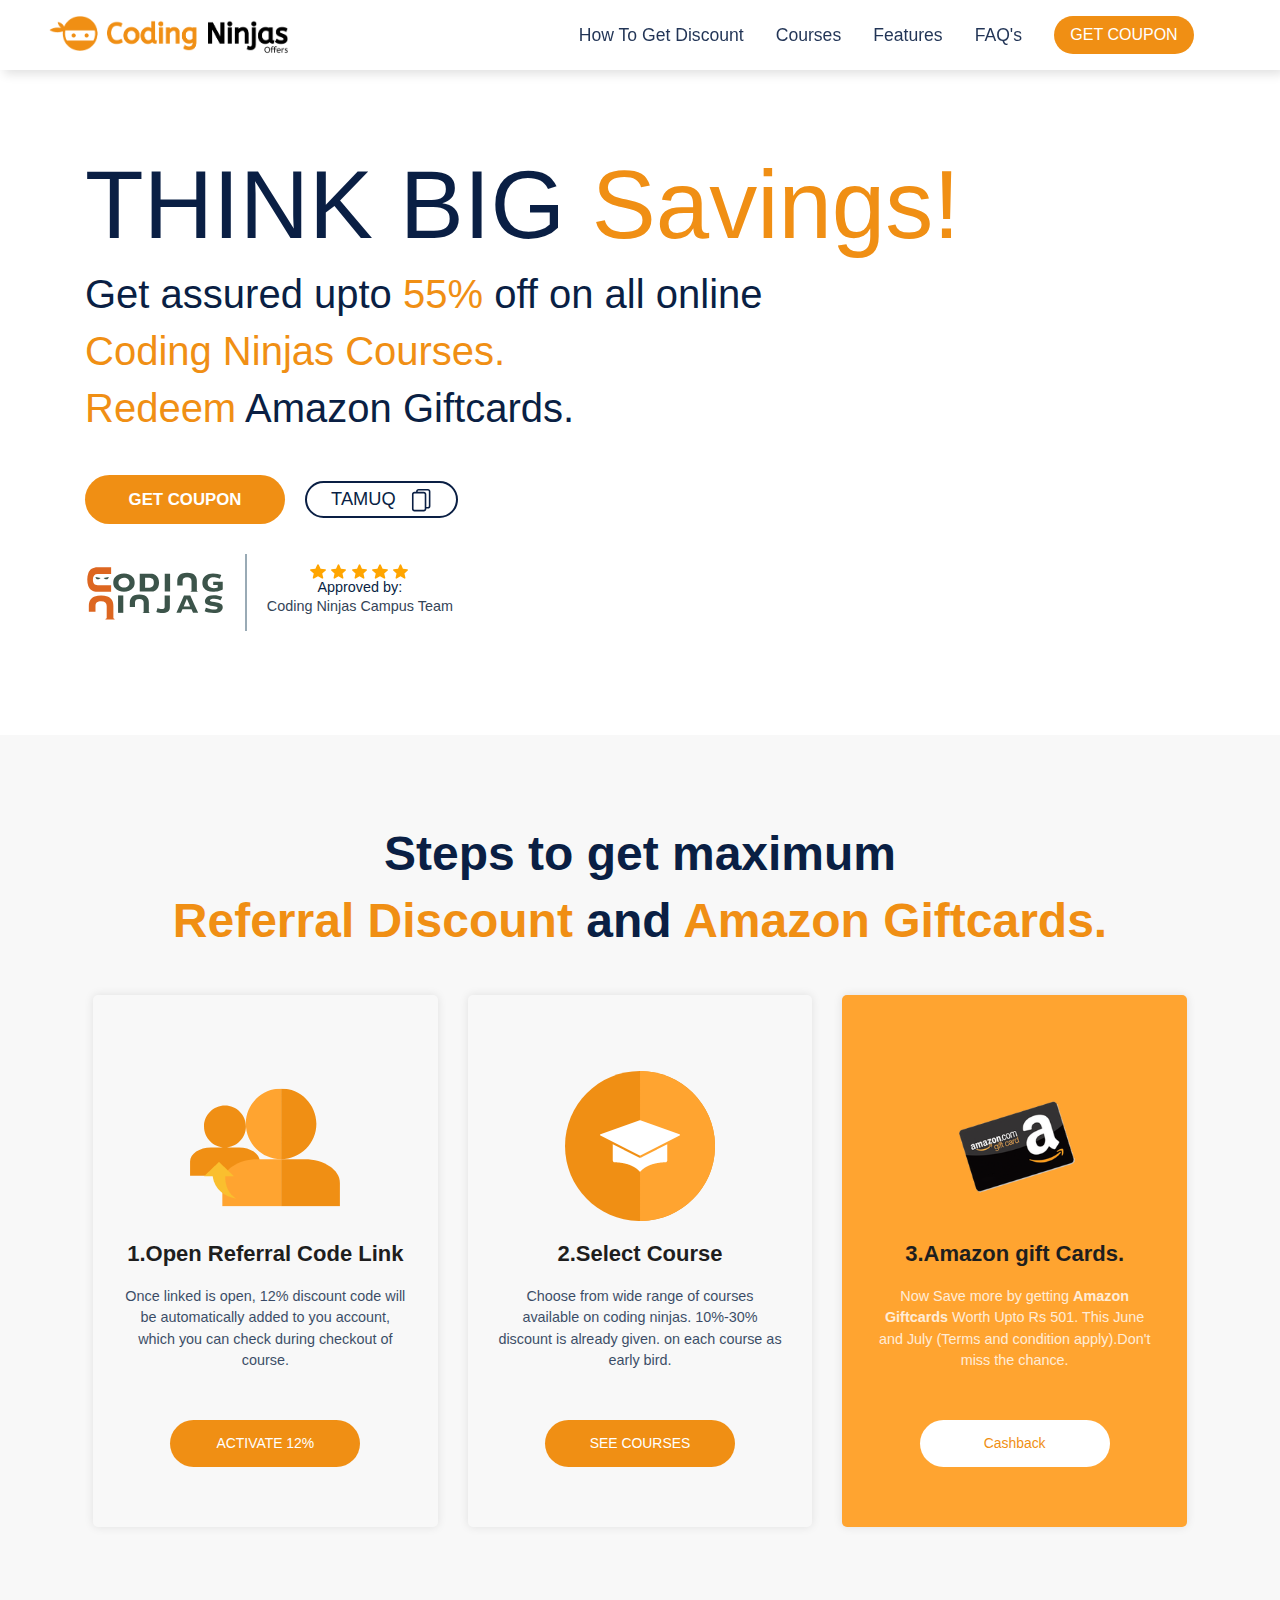
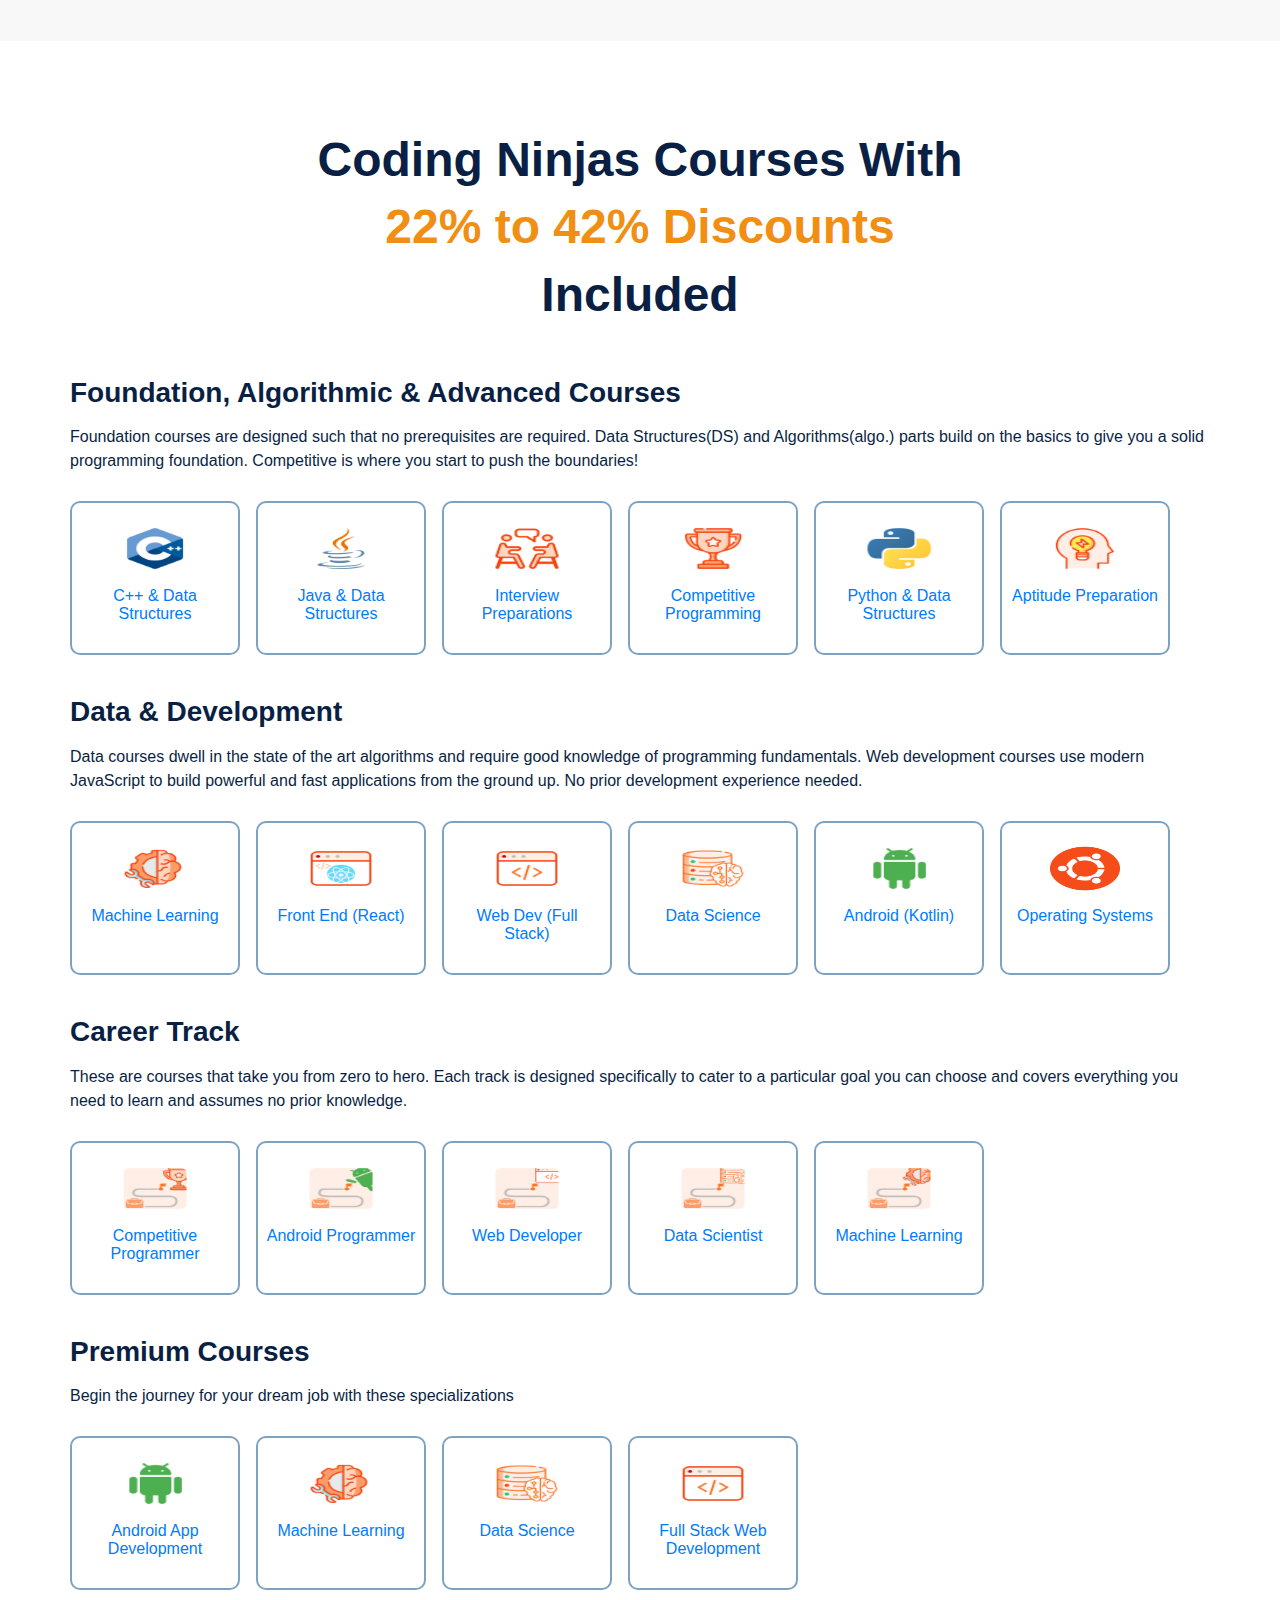
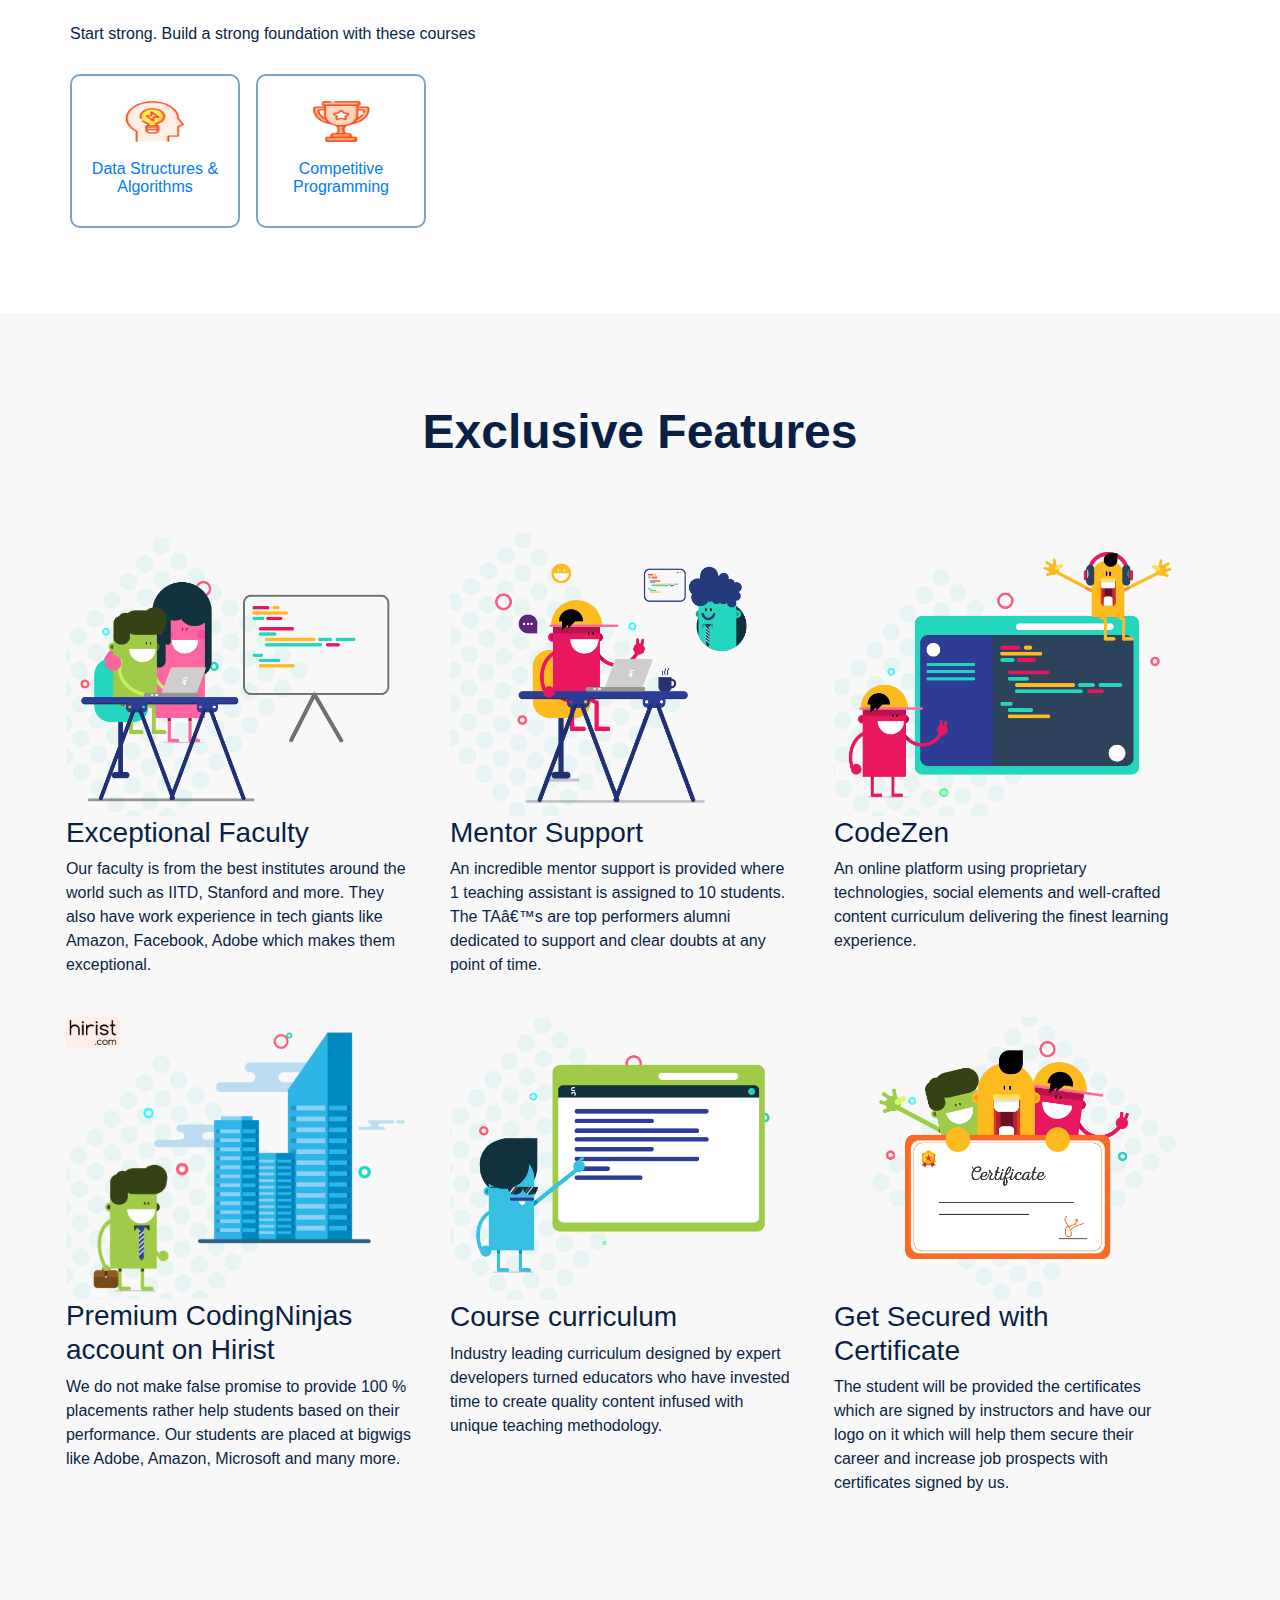
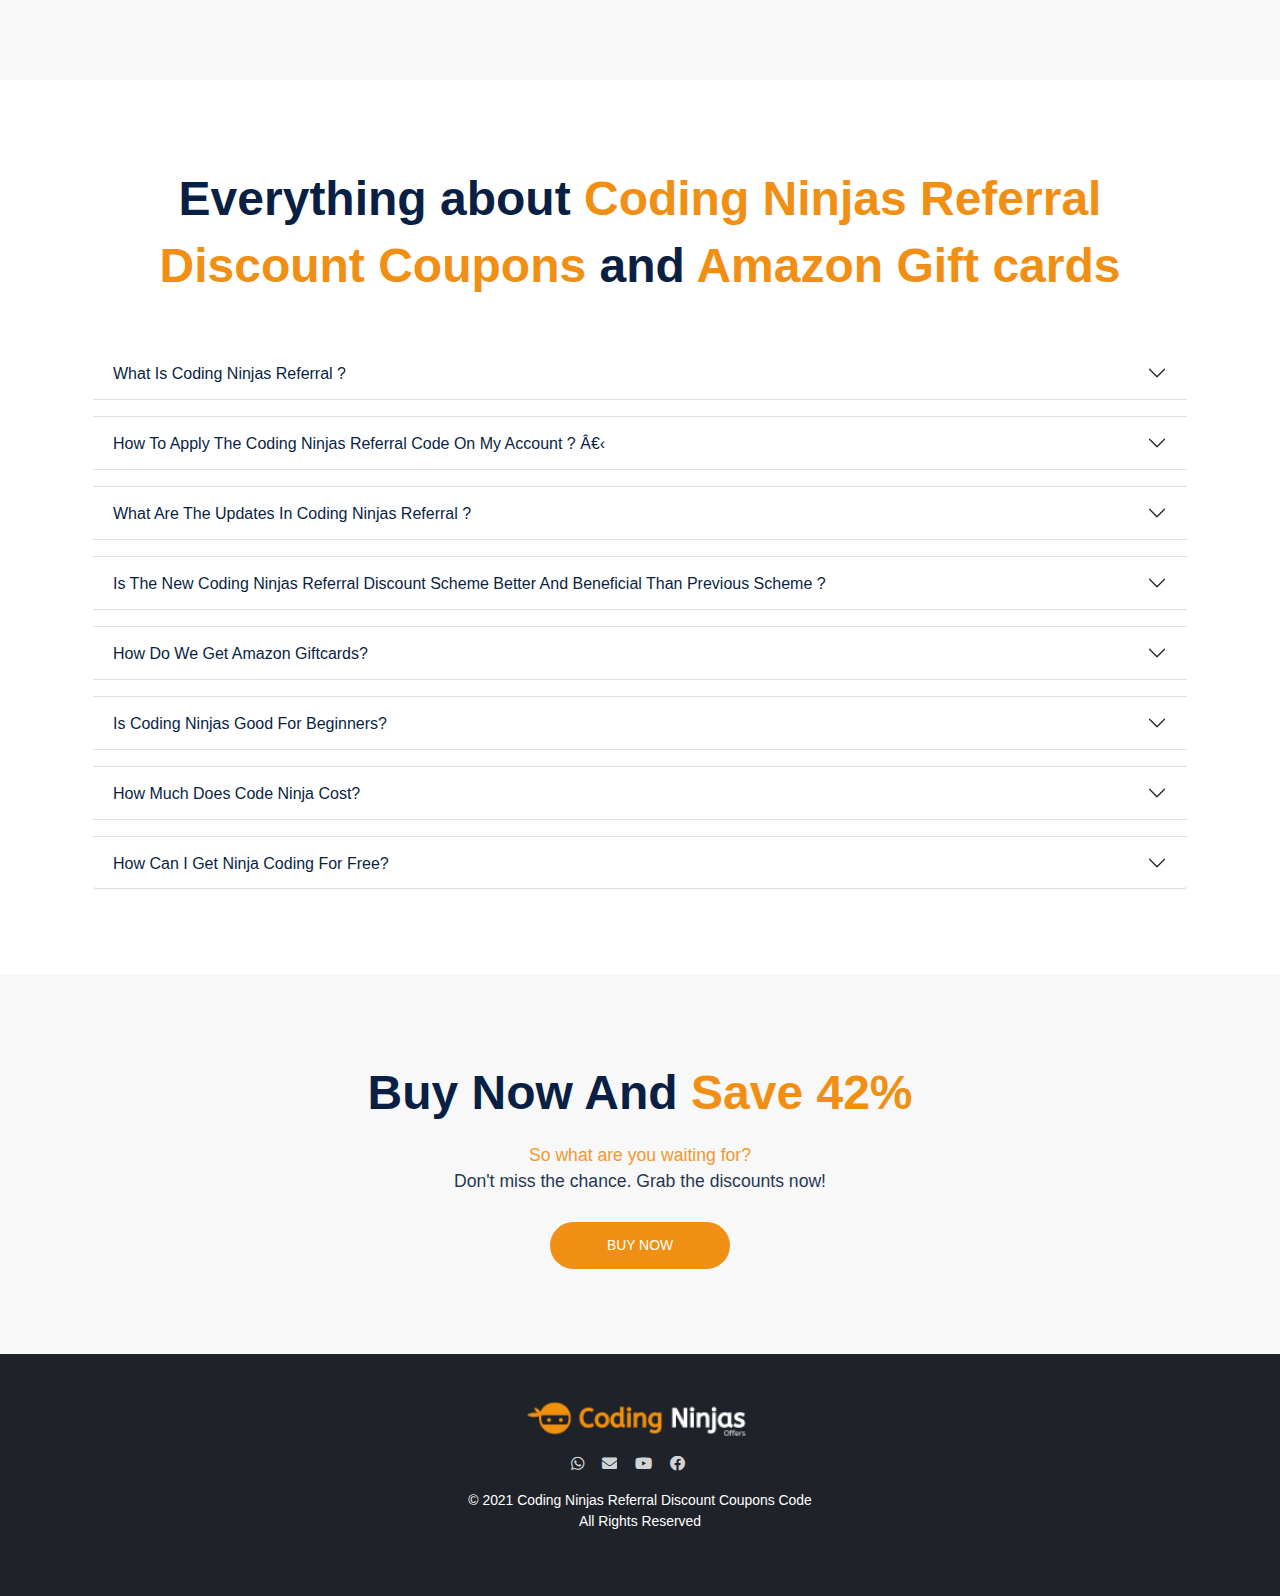
==== index.html @ 7512c3b0 "Update index.html" ====
<!DOCTYPE html>
<html lang="en">

<head>
  <meta name="google-site-verification" content="fY3kW2HyEpXi0kNXX2R43YS1RKs7VyToB55kYOK5ih0" />
   <meta charset="iso-8859-1">
  <meta name="viewport" content="width=device-width, initial-scale=1, shrink-to-fit=no">
  
  <!-- SEO -->
  <title> Coding Ninjas Coupon "TAMUQ" Amazon voucher Upto Rs 501</title>
  <!-- GUARANTEED Rs 1200 Coding Ninjas Referral Discount -->
  <!-- Free Guaranteed Rs 1200 discount coupon for coding ninjas -->
  <meta name="description" content="Use TAMUQ Coding Ninjas Coupon  get 50% instant Discount plus AMAZON GIFTCARDS worth upto Rs 501/- SAVE MAXIMUM Possible Referral Discount.">

  <meta name="keywords" content="coding ninjas,cn offers, referal,coding ninja,ninja coder,ninja promo code,ninja coupon code,coupon code ninja,codingninjaoffers,amazon, amazon voucher, giftcards, referal ">
  <meta property="og:locale" content="en_US">
  <meta property="og:type" content="website">
  <meta property="og:title" content="Amazon GiftCrads using Coding Ninjas Referral Discount worth upto Rs 501/-">
  <meta property="og:description" content="Enjoy by taking 55% discount And earn amazon giftcards on Coding Ninjas Courses using Coding Ninjas Referral Discount Coupons Code.">
  <meta property="og:url" content="https://codingninjasoffer.me/">
  <meta property="og:site_name" content="Coding Ninjas Offers">
  <meta property="og:image" content="https://codingninjasoffer.me/images/Cn.png"/>
  

<!-- Global site tag (gtag.js) - Google Analytics -->
<script async src="https://www.googletagmanager.com/gtag/js?id=UA-202081792-1"></script>
<script>
  window.dataLayer = window.dataLayer || [];
  function gtag(){dataLayer.push(arguments);}
  gtag('js', new Date());

  gtag('config', 'UA-202081792-1');
</script>

      <link rel="shortcut icon" href="favicons/favicon-favicon.ico" type="image/x-icon">
       <link rel="icon" type="image/svg+xml" href=" favicons/favicon-favicon.ico">
       <link rel="alternate icon" href=" favicons/favicon-favicon.ico">
       <link rel="icon" type="image/png" sizes="16x16" href=" favicons/favicon-favicon-16x16.png">
       <link rel="icon" type="image/png" sizes="32x32" href=" favicons/favicon-favicon-32x32.png">
       <link rel="apple-touch-icon" sizes="180x180" href=" favicons/favicon-apple-touch-icon.png">
       
  
 <!-- JSON-LD markup generated by Google Structured Data Markup Helper. -->
<script type="application/ld+json">
{
  "@context" : "http://schema.org",
  "@type" : "LocalBusiness",
  "name" : "codingninjaoffer",
  "image" : "https://codingninjasoffer.me/images/Cn.png",
  "telephone" : "+91 6386626566",
  "email" : "codingninjas12321@gmail.com",
  "address" : {
    "@type" : "PostalAddress",
    "streetAddress" : "Online website",
    "addressLocality" : "jhansi",
    "addressRegion" : "India",
    "addressCountry" : "India",
    "postalCode" : "284001"
  },
  "openingHoursSpecification" : {
    "@type" : "OpeningHoursSpecification",
    "dayOfWeek" : {
      "@type" : "DayOfWeek",
      "name" : "7"
    },
    "opens" : "Please insert valid ISO 8601 date/time here. Examples: 2015-07-27 or 2015-07-27T15:30"
  },
  "url" : "https://codingninjasoffer.me/",
  "aggregateRating" : {
    "@type" : "AggregateRating",
    "ratingValue" : "4.8",
    "bestRating" : "5.0",
    "worstRating" : "4.5",
    "ratingCount" : "5"
  },
  "review" : {
    "@type" : "Review",
    "author" : {
      "@type" : "Person",
      "name" : "Admin"
    },
    "datePublished" : "2021-12-07",
    "reviewRating" : {
      "@type" : "Rating",
      "ratingValue" : "5",
      "bestRating" : "5",
      "worstRating" : "4.8"
    },
    "reviewBody" : "codingninjasoffer.me"
  }
}
</script>

  <link rel="dns-prefetch" href="//www.googletagmanager.com">
  <link rel="dns-prefetch" href="//fonts.googleapis.com">
   <link rel="alternate" type="application/rss+xml" title="Coding Ninjas Offers &raquo; Feed" href="https://ninjacoupon.herokuapp.com">
  <link rel="alternate" type="application/rss+xml" title="Coding Ninjas Offers &raquo; Comments Feed" href="https://ninjacoupon.herokuapp.com">
  <link rel="shortlink" href="https://ninjacoupon.herokuapp.com">
   <link rel="stylesheet" href="css/bootstrap.min.css">
  <link href="css/assets-app.css" rel="stylesheet">
    <link href="css/assets-courses.css" rel="stylesheet">
    <script src="https://code.jquery.com/jquery-1.10.2.js"></script>
    <link rel="stylesheet" href="https://cdnjs.cloudflare.com/ajax/libs/font-awesome/5.13.0/css/all.min.css">
    <link rel="shortcut icon" type="image/png" href="/favicon.png"/>
  <meta name="generator" content="Site Kit by Google 1.16.0">
  
</head>

<body>
  <header class="hero container-fluid">
    <nav class="hero-nav container px-4 px-lg-0 mx-auto">
      <ul class="nav w-100 list-unstyled align-items-center p-0">
        <li class="hero-nav__item">
          <a href="#"><img class="hero-nav__logo" src="images/imgs-logo-small.png" alt="coding ninjas offers logo"></a>
        </li>
        <li id="hero-menu" class="flex-grow-1 hero__nav-list hero__nav-list--mobile-menu ft-menu">
          <ul class="hero__menu-content nav flex-column flex-lg-row ft-menu__slider animated list-unstyled p-2 p-lg-0">
            <li class="flex-grow-1 nav-menu-alignment">
              <ul class="nav nav--lg-side list-unstyled align-items-center p-0">
                <li class="hero-nav__item">
                  <a class="btn btn-primary" href="https://bit.ly/3wCRxa9" style="width: 140px;padding: 7px;font-size: 1rem;font-weight: 500;">
                   GET COUPON
                  </a>
                </li>
                <li class="hero-nav__item">
                  <a href="#faq" class="hero-nav__link">FAQ's</a> 
                </li>
                <li class="hero-nav__item">
                  <a href="#features" class="hero-nav__link">Features</a>
                </li>
                <li class="hero-nav__item">
                  <a href="#all-courses" class="hero-nav__link">Courses</a>
                </li>
          
                <li class="hero-nav__item">
                  <a href="#h2-get" class="hero-nav__link">How To Get Discount</a>
                </li>
              </ul>
            </li>
          </ul>
          <button aria-label="menu" onclick="document.querySelector('#hero-menu').classList.toggle('ft-menu--js-show')" class="ft-menu__close-btn animated">
            <svg class="bi bi-x" width="1em" height="1em" viewbox="0 0 16 16" fill="currentColor" xmlns="http://www.w3.org/2000/svg">
              <path fill-rule="evenodd" d="M11.854 4.146a.5.5 0 010 .708l-7 7a.5.5 0 01-.708-.708l7-7a.5.5 0 01.708 0z" clip-rule="evenodd"></path>
              <path fill-rule="evenodd" d="M4.146 4.146a.5.5 0 000 .708l7 7a.5.5 0 00.708-.708l-7-7a.5.5 0 00-.708 0z" clip-rule="evenodd"></path>
            </svg>
          </button>
        </li>
        <li class="d-lg-none flex-grow-1 d-flex flex-row-reverse hero-nav__item">
          <button aria-label="menu" onclick="document.querySelector('#hero-menu').classList.toggle('ft-menu--js-show')" class="text-center px-2">
            <i class="fas fa-bars"></i>
          </button>
        </li>
      </ul> 
    </nav>
  </header>

  <div class="hero__content container mx-auto">
    <div class="row px-0 mx-0 align-items-center landing-container"></div>
      <div class="col-lg-7 mt-0 mt-lg-0 mt-5 landing-part-1">
        
      </div>

      <div class="">
        <h1 class="hero__title">
        THINK BIG <span class="highlight"> Savings!</span> 
        </h1>
        <h2 class="hero__subtitle">
          Get assured upto <span class="highlight"> 55%</span> off on all online 
        </h2>
        <h2 class="hero__subtitle">
         <span class="highlight">Coding Ninjas Courses.</span>
         <h2 class="hero__subtitle">
          <span class="highlight"><a href="#h2-get" style="color: #F08F14;">Redeem</a></span>   Amazon Giftcards.
         </h2>
          </h2>
  
        
        <div class="landing-page-buttons-container" style="text-align:-webkit-left;">
          <span>
            <div class="hero__btns-container">
              <a style="min-width: 200px; padding: 12px;" class="hero__btn btn btn-primary mb-2 mb-lg-0" href="https://www.codingninjas.com/start-learning?referralCode=TAMUQ" 
              target="_blank">
                <strong style="font-weight: 600; font-size:1.05rem">GET COUPON</strong>
              </a>
            </div>
          </span>
          <span class="landing-ctas-spacing"></span>
          <span class="copy-container">
            <span class="coupon-code">TAMUQ</span>
            <span class="tooltip-container">
              <span>
                <svg class="copy-icon noSelect" alt="copy coupon code" onclick="addToClipboard()" onmouseout="outFunc()" version="1.1" id="Capa_1" xmlns="http://www.w3.org/2000/svg" xmlns:xlink="http://www.w3.org/1999/xlink" x="0px" y="0px" viewbox="0 0 210.107 210.107" style="enable-background:new 0 0 210.107 210.107;" xml:space="preserve">
                  <g>
                    <path class="copy-icon-svg"  d="M168.506,0H80.235C67.413,0,56.981,10.432,56.981,23.254v2.854h-15.38
		c-12.822,0-23.254,10.432-23.254,23.254v137.492c0,12.822,10.432,23.254,23.254,23.254h88.271
		c12.822,0,23.253-10.432,23.253-23.254V184h15.38c12.822,0,23.254-10.432,23.254-23.254V23.254C191.76,10.432,181.328,0,168.506,0z M138.126,186.854c0,4.551-3.703,8.254-8.253,8.254H41.601c-4.551,0-8.254-3.703-8.254-8.254V49.361
		c0-4.551,3.703-8.254,8.254-8.254h88.271c4.551,0,8.253,3.703,8.253,8.254V186.854z M176.76,160.746
		c0,4.551-3.703,8.254-8.254,8.254h-15.38V49.361c0-12.822-10.432-23.254-23.253-23.254H71.981v-2.854
		c0-4.551,3.703-8.254,8.254-8.254h88.271c4.551,0,8.254,3.703,8.254,8.254V160.746z"></path>
                  </g>
                </svg>
              </span>
              <span class="tooltiptext" id="myTooltip">Copy
                Coupon Code</span>
            </span>
          </span>

        </div>

        <div class="social-proof-container">
          <a class="center" href="https://www.codingninjas.com/start-learning?referralCode=TAMUQ" target="_blank"><img class="social-proof-image" src="images/imgs-cn-logo-full.svg" alt="coding ninjas logo"></a>
          <div class="horizontal-separtor"></div>
          <div class="rating-container noSelect">
            <div class="rating-box">
              <img class=" checked noSelect" src="images/imgs-star2.svg" alt="star">
              <img class=" checked noSelect" src="images/imgs-star2.svg" alt="star">
              <img class=" checked noSelect" src="images/imgs-star2.svg" alt="star">
              <img class=" checked noSelect" src="images/imgs-star2.svg" alt="star">
              <img class=" checked noSelect" src="images/imgs-star2.svg" alt="star">         
              <br>             
            </div>
            <p class="paragraph">
             Approved by: <a href="https://campus.codingninjas.com/"> Coding Ninjas Campus Team</a>
            </p>
          </div>
        </div>  
      </div>
   
    </div>
 
 <br>
  <div id="h2-get" class="block-5 space-between-blocks">
    <div class="container">
      <div class="col-lg-100 col-xl-100 mx-auto text-center mb-100">
        <h2 class="block__title mb-3">Steps to get maximum <br><span class="highlight">Referral Discount</span> and <span class="highlight">Amazon Giftcards.</span></h2>
      </div>
      <br>
      <div class="row align-items-center flex-column-reverse flex-lg-row px-2">

        <section class="section" id="about">
          <div class="container">
            <div class="row">
              <div class="col-lg-4 col-md-6 col-sm-12 col-xs-12" style="display:flex;flex:1;">
                <div class="features-item">
                  <div class="features-icon">
                    <img class="m-3" src="images/imgs-features-icon-1.png" alt="coding ninjas features">
                    <h4 class="card-1__title mb-3">1.Open Referral Code Link</h4>
                    <p class="card-1__paragraph">Once linked is open, 12% discount code will be automatically added to
                      you account, which you can
                      check during checkout of course.</p>
                      <br>
                    <a href="https://www.codingninjas.com/start-learning?referralCode=TAMUQ " target="_blank" class="mt-2 btn btn-primary" style="width: 190px; ">
                     ACTIVATE 12%
                    </a>
                  </div>
                </div>
              </div>
              <div class="col-lg-4 col-md-6 col-sm-12 col-xs-12" style="display:flex;flex:1;">
                <div class="features-item">
                  <div class="features-icon">
                    <img class="m-3" src="images/imgs-features-icon-2.png" alt="coding ninjas features">
                    <h4 class="card-1__title mb-3">2.Select Course</h4>
                    <p class="card-1__paragraph">Choose from wide range of courses available on coding ninjas. 10%-30%
                      discount is already given.
                      on each course as early bird. </p>
                      <br>
                    <a href="https://www.codingninjas.com/start-learning/?referralCode=TAMUQ"target="_blank" class="mt-2 btn btn-primary" style="width: 190px;">
                      SEE COURSES
                    </a>
                  </div>
                </div>
              </div>
              <div class="col-lg-4 col-md-6 col-sm-12 col-xs-12" style="display:flex;flex:1;">
                <div class="features-item" style="background-color: #FFA430;">
                  <div class="features-icon">
                    <img class="m-3" src="images/imgs-features-icon-3.png"  alt="coding ninjas features">
                    <h4 class="card-1__title mb-3">3.Amazon gift Cards.</h4>
                    <p class="card-1__paragraph" style="color: #ffffff;">Now Save more by getting <b>Amazon Giftcards </b> Worth Upto Rs 501.
                      This June and July (Terms and condition apply).Don't miss the chance.</p>
                      <br>
                    <a href="Amazon Vouchers.html" class="mt-2 btn btn-primary" style="width: 190px; background-color: #ffffff;color:#F08F14;">
                      Cashback
                    </a>
                  </div> 
                </div>
              </div>
              
              
              
                </div>
              </div>
              </section>
            </div>
          </div>
    
      </div>

 
  
<div id="all-courses" class="cards-2 space-between-blocks">
  <div class="container">
    <div class="block__header col-lg-20 col-xl-20 mx-auto text-center mb-n2" style="margin-bottom: 0;">
      <h2 class="heading block__title mb-3 ">Coding Ninjas Courses With <br> <span class="highlight"> 22% to 42% Discounts</span>
       <br> Included
      </h2>
    </div>

    <div class="row mt-n2">
      <div class="col-lg-12 px-4 px-lg-0">
        <div class="courses-container">
          <h3 class="title">Foundation, Algorithmic & Advanced Courses</h3>
          <p class="paragraph heading-details">Foundation courses are designed such that no
            prerequisites
            are required. Data
            Structures(DS) and
            Algorithms(algo.) parts build on the basics to give you a solid programming
            foundation.
            Competitive is where you
            start to push the boundaries!</p>
          <main>
            <a href="https://www.codingninjas.com/courses/onlline-c-plus-plus-course?referralCode=TAMUQ" target="blank">
              <div class= "courses-single-item-container">
               
                <img src="images/courses-logo-cpp-ds-logo.png" alt="C++ & Data Structures">
                <p class="courses-single-item-title paragraph">C++ & Data
                  Structures</p>
              </div>
            </a>

            <a href="https://www.codingninjas.com/courses/online-java-course?referralCode=TAMUQ" target="_blank">
              <div class= "courses-single-item-container">
               
                <img src="images/courses-logo-java-ds-logo.png" alt="Java & Data Structures">
                <p class="courses-single-item-title paragraph">Java & Data
                  Structures</p>
              </div>
            </a>

            <a href="https://www.codingninjas.com/courses/online-interview-preparation?referralCode=TAMUQ" target="_blank">
              <div class= "courses-single-item-container">
               
                <img src="images/courses-logo-interview-logo.png" alt="Interview Preparations">
                <p class="courses-single-item-title paragraph">Interview
                  Preparations</p>
              </div>
            </a>

            <a href="https://www.codingninjas.com/courses/online-competitive-programming-course?referralCode=TAMUQ" target="_blank">
              <div class= "courses-single-item-container">
               
                <img src="images/courses-logo-cp-logo.png" alt="Competitive Programming">
                <p class="courses-single-item-title paragraph">Competitive
                  Programming</p>
              </div>
            </a>

            <a href="https://www.codingninjas.com/courses/online-python-course?referralCode=TAMUQ" target="_blank">
              <div class= "courses-single-item-container">
               
                <img src="images/courses-logo-python-logo.png" alt="Python & Data Structures">
                <p class="courses-single-item-title paragraph">Python & Data
                  Structures</p>
              </div>
            </a>

            <a href="https://www.codingninjas.com/courses/online-aptitude-preparation?referralCode=TAMUQ" target="_blank">
              <div class= "courses-single-item-container">
               
                <img src="images/courses-logo-aptitude-logo.png" alt="Aptitude Preparation">
                <p class="courses-single-item-title paragraph">Aptitude
                  Preparation</p>
              </div>
            </a>

          </main>
        </div>

        <div class="courses-container">
          <h3 class="title">Data & Development</h3>
          <p class="paragraph heading-details">Data courses dwell in the state of the art
            algorithms and
            require good
            knowledge of programming fundamentals. Web development courses use modern
            JavaScript to
            build powerful and fast
            applications from the ground up. No prior development experience needed.</p>
          <main>
            <a href="https://www.codingninjas.com/courses/online-machine-learning-course?referralCode=TAMUQ" target="_blank">
              <div class= "courses-single-item-container">
               
                <img src="images/courses-logo-ml-logo.png" alt="Machine Learning">
                <p class="courses-single-item-title paragraph">Machine Learning
                </p>
              </div>
            </a>

            <a href="https://www.codingninjas.com/courses/online-web-dev-with-react?referralCode=TAMUQ" target="_blank">
              <div class= "courses-single-item-container">
               
                <img src="images/courses-logo-react-logo.png" alt="Front End (React)">
                <p class="courses-single-item-title paragraph">Front End (React)
                </p>
              </div>
            </a>

            <a
              href="https://www.codingninjas.com/courses/online-full-stack-node-js-web-dev-course?referralCode=TAMUQ" target="_blank">
              <div class= "courses-single-item-container">
               
                <img src="images/courses-logo-web-logo.png" alt="Web Dev (Full Stack)">
                <p class="courses-single-item-title paragraph">Web Dev (Full
                  Stack)</p>
              </div>
            </a>

            <a href="https://www.codingninjas.com/courses/online-data-science-course?referralCode=TAMUQ" target="_blank">
              <div class= "courses-single-item-container">
               
                <img src="images/courses-logo-data-science-logo.png" alt="Data Science">
                <p class="courses-single-item-title paragraph">Data Science</p>
              </div>
            </a>

            <a href="https://www.codingninjas.com/courses/online-android-Development-kotlin?referralCode=TAMUQ" target="_blank">
              <div class= "courses-single-item-container">
               
                <img src="images/courses-logo-android-logo.png" alt="Android (Kotlin)">
                <p class="courses-single-item-title paragraph">Android (Kotlin)
                </p>
              </div>
            </a>

            <a href="https://www.codingninjas.com/courses/operating-system?referralCode=TAMUQ" target="_blank">
              <div class= "courses-single-item-container">
               
                <img src="images/courses-logo-os-logo.png" alt="Coding Ninjas Operating Systems Course ">
                <p class="courses-single-item-title paragraph">Operating Systems
                </p>
              </div>
            </a>

          </main>
        </div>

        <div class="courses-container">
          <h3 class="title">Career Track</h3>
          <p class="paragraph heading-details">These are courses that take you from zero to
            hero. Each
            track is designed
            specifically to cater to a particular goal you can choose and covers
            everything you need to
            learn and assumes no
            prior knowledge.</p>
          <main>
            <a href="https://www.codingninjas.com/courses/online-competitive-programming-track?referralCode=TAMUQ" target="_blank">
              <div class= "courses-single-item-container">
               
                <img src="images/courses-logo-career-track-cp-logo.png" alt="Competitive Programmer">
                <p class="courses-single-item-title paragraph">Competitive
                  Programmer</p>
              </div>
            </a>

            <a href="https://www.codingninjas.com/courses/online-android-development-career-track?referralCode=TAMUQ" target="_blank">
              <div class= "courses-single-item-container">
               
                <img src="images/courses-logo-career-track-android-logo.png" alt="Android  Programmer">
                <p class="courses-single-item-title paragraph">Android Programmer
                </p>
              </div>
            </a>

            <a
              href="https://www.codingninjas.com/courses/ninja-web-developer-career-track-mern-stack?referralCode=TAMUQ" target="_blank">
              <div class= "courses-single-item-container">
               
                <img src="images/courses-logo-career-track-web-logo.png" alt="Web Developer">
                <p class="courses-single-item-title paragraph">Web Developer</p>
              </div>
            </a>

            <a href="https://www.codingninjas.com/courses/data-Scientist-career-track?referralCode=TAMUQ" target="_blank">
              <div class= "courses-single-item-container">
               
                <img src="images/courses-logo-career-track-data-science-logo.png" alt="Data Scientist">
                <p class="courses-single-item-title paragraph">Data Scientist</p>
              </div>
            </a>

            <a href="https://www.codingninjas.com/courses/machine-learning-engineer-career-track?referralCode=TAMUQ" target="_blank">
              <div class= "courses-single-item-container">
               
                <img src="images/courses-logo-career-track-ml-logo.png" alt="Machine Learning">
                <p class="courses-single-item-title paragraph">Machine Learning
                </p>
              </div>
            </a>

          </main>
        </div>

        <div class="courses-container">
          <h3 class="title">Premium Courses</h3>
          <p class="paragraph heading-details">Begin the journey for your dream job with these
            specializations
          </p>
          <main>
            <a href="https://www.codingninjas.com/courses/premium-android-app-development-course?referralCode=TAMUQ" target="_blank">
              <div class= "courses-single-item-container">
               
                <img src="images/courses-logo-android-logo.png" alt="Android App Development">
                <p class="courses-single-item-title paragraph">Android App
                  Development</p>
              </div>
            </a>

            <a href="https://www.codingninjas.com/courses/premium-competitive-course?referralCode=TAMUQ" target="_blank">
              <div class= "courses-single-item-container">
               
                <img src="images/courses-logo-ml-logo.png" alt="Machine Learning">
                <p class="courses-single-item-title paragraph">Machine Learning
                </p>
              </div>
            </a>

            <a href="https://www.codingninjas.com/courses/premium-data-science-course?referralCode=TAMUQ" target="_blank">
              <div class= "courses-single-item-container">
               
                <img src="images/courses-logo-data-science-logo.png" alt="Data Science">
                <p class="courses-single-item-title paragraph">Data Science</p>
              </div>
            </a>

            <a
              href="https://www.codingninjas.com/courses/premium-full-stack-web-development-course?referralCode=TAMUQ" target="_blank">
              <div class= "courses-single-item-container">
               
                <img src="images/courses-logo-web-logo.png" alt="Full Stack Web Development">
                <p class="courses-single-item-title paragraph">Full Stack Web
                  Development</p>
              </div>
            </a>
          </main>

          <br>

          <p class="paragraph heading-details">Start strong. Build a strong foundation with
            these courses
          </p>
          <main>
            <a href="https://www.codingninjas.com/courses/premium-foundation-course?referralCode=TAMUQ" target="_blank">
              <div class= "courses-single-item-container">
               
                <img src="images/courses-logo-aptitude-logo.png" alt="Data Structures and Algorithms">
                <p class="courses-single-item-title paragraph">Data Structures &
                  Algorithms</p>
              </div>
            </a>

            <a href="https://www.codingninjas.com/courses/premium-competitive-course?referralCode=TAMUQ" target="_blank">
              <div class= "courses-single-item-container">
               
                <img src="images/courses-logo-cp-logo.png" alt="Competitive Programming">
                <p class="courses-single-item-title paragraph">Competitive
                  Programming</p>
              </div>
            </a>

          </main>
        </div>
      </div> 
    </div>
  </div> 
</div>

  <div id="features" class="block-5 space-between-blocks">
    <div _ngcontent-sc219="" class="section-container">
    <div class="block__header col-lg-8 col-xl-7 mx-auto text-center mb-n2" style="margin-bottom: 0;">
      <h2 class="heading block__title mb-3 ">Exclusive Features </h2>
    </div>
    <div _ngcontent-sc219="" class="section-contents features-container-vertical">
      
      <landing-feature-card _ngcontent-sc219="" class="responsive-item" _nghost-sc218="">
       
        <div _ngcontent-sc218="">
          <div _ngcontent-sc218="" class="feature-vertical">
            <div _ngcontent-sc218="" class="feature-image"><img _ngcontent-sc218 src="images/3-min.png" alt="Exceptional Faculty"></div>
            
            <h3 _ngcontent-sc218="" class="feature-title"> Exceptional Faculty </h3>
           
            <div _ngcontent-sc218="" class="feature-description"> Our faculty is from the best institutes around the world such as IITD, Stanford and more. They also have work experience in tech giants like Amazon, Facebook, Adobe which makes them exceptional. </div>

          </div>
        </div>
      </landing-feature-card>
      <landing-feature-card _ngcontent-sc219="" class="responsive-item" _nghost-sc218="">
       
        <div _ngcontent-sc218="">
          <div _ngcontent-sc218="" class="feature-vertical">
            <div _ngcontent-sc218="" class="feature-image"><img _ngcontent-sc218 src="images\1-min.png" alt="Mentor Support"></div>
           
            <h3 _ngcontent-sc218="" class="feature-title"> Mentor Support </h3>
          
            <div _ngcontent-sc218="" class="feature-description"> An incredible mentor support is provided where 1 teaching assistant is assigned to 10 students. The TA’s are top performers alumni dedicated to support and clear doubts at any point of time. </div>
           
          </div>
        </div>
 
      </landing-feature-card>
      <landing-feature-card _ngcontent-sc219="" class="responsive-item" _nghost-sc218="">

        <div _ngcontent-sc218="">
          <div _ngcontent-sc218="" class="feature-vertical">
            <div _ngcontent-sc218="" class="feature-image"><img _ngcontent-sc218 src="images\6-min.png" alt=CodeZen"></div>
          
            <h3 _ngcontent-sc218="" class="feature-title"> CodeZen </h3>
           
            <div _ngcontent-sc218="" class="feature-description"> An online platform using proprietary technologies, social elements and well-crafted content curriculum delivering the finest learning experience. </div>
     
          </div>
        </div>
      
      </landing-feature-card>
      <landing-feature-card _ngcontent-sc219="" class="responsive-item" _nghost-sc218="">
       
        <div _ngcontent-sc218="">
          <div _ngcontent-sc218="" class="feature-vertical">
            <div _ngcontent-sc218="" class="feature-image"><img _ngcontent-sc218 src="images\4-min.png" alt="Premium CodingNinjas account on Hirist"></div>
          
            <h3 _ngcontent-sc218="" class="feature-title"> Premium CodingNinjas account on Hirist </h3>
       
            <div _ngcontent-sc218="" class="feature-description"> We do not make false promise to provide 100 % placements rather help students based on their performance. Our students are placed at bigwigs like Adobe, Amazon, Microsoft and many more. </div>
          
          </div>
        </div>
  
      </landing-feature-card>
      <landing-feature-card _ngcontent-sc219="" class="responsive-item" _nghost-sc218="">
     
        <div _ngcontent-sc218="">
          <div _ngcontent-sc218="" class="feature-vertical">
            <div _ngcontent-sc218="" class="feature-image"><img _ngcontent-sc218 src="images\5-min.png" alt="Course curriculum"></div>
         
            <h3 _ngcontent-sc218="" class="feature-title"> Course curriculum </h3>
          
            <div _ngcontent-sc218="" class="feature-description"> Industry leading curriculum designed by expert developers turned educators who have invested time to create quality content infused with unique teaching methodology. </div>
          
          </div>
        </div>
   
      </landing-feature-card>
      <landing-feature-card _ngcontent-sc219="" class="responsive-item" _nghost-sc218="">
      
        <div _ngcontent-sc218="">
          <div _ngcontent-sc218="" class="feature-vertical">
            <div _ngcontent-sc218="" class="feature-image">
              <img _ngcontent-sc218 src="images\2-min.png" alt="Get Secured with Certificate"></div>
        
            <h3 _ngcontent-sc218="" class="feature-title"> Get Secured with Certificate </h3>
         
            <div _ngcontent-sc218="" class="feature-description"> The student will be provided the certificates which are signed by instructors and have our logo on it which will help them secure their career and increase job prospects with certificates signed by us. </div>
          
          </div>
        </div>
   
      </landing-feature-card>
    </div>
    </div>
  </div>

<div id="faq" class="block-31 space-between-blocks">
  <div class="container">
    <div class="col-lg-20 col-xl-20 mx-auto text-center mb-5">
      <h2 class="block__title">Everything about<span class="highlight"> Coding Ninjas Referral</span> <span class="highlight">Discount Coupons </span>and<span class="highlight"> Amazon Gift cards</span></h2>
    </div>
    <div class="row px-2">
      <div class="col-lg-12">
        <div class="accordion accordion-flush" id="accordionFlushExample">
          <div class="accordion-item">
            <h2 class="accordion-header" id="flush-headingOne-referral">
              <button class="accordion-button collapsed" type="button" data-toggle="collapse"
                data-target="#flush-collapseOne-referral" aria-expanded="false"
                aria-controls="flush-collapseOne-referral">
                What is Coding Ninjas Referral ?
              </button>
               </h2>
             <div id="flush-collapseOne-referral" class="accordion-collapse collapse"
              aria-labelledby="flush-headingOne-referral" data-parent="#accordionFlushExample">
              <div class="accordion-body" style=" background-color:lightyellow;" >
                Coding Ninjas referral is an offer provided by Coding Ninjas in which new students
                can avail
                10% or 12% discount depending on whose referral they used while purchasing the
                course.
                <br>
                New students will get 10% additional discount on Coding Ninjas Online courses if
                they take a referral from a past or current student.
                <br>
                But if you take a referral from some Campus Ambassador, you will get 12% additional
                Discount.
                <br>
                Hence, by any means 12% is the maximum additional discount you can avail.
              </div>
            </div>
          </div>
          <div class="accordion-item">
            <h2 class="accordion-header" id="flush-headingTwo-referral">
              <button class="accordion-button collapsed" type="button" data-toggle="collapse"
                data-target="#flush-collapseTwo-referral" aria-expanded="false"
                aria-controls="flush-collapseTwo-referral">
                How to apply the Coding Ninjas Referral Code on my Account ?
                ​</button>
             </h2>
            <div id="flush-collapseTwo-referral" class="accordion-collapse collapse"
              aria-labelledby="flush-headingTwo-referral" data-parent="#accordionFlushExample">
              <div class="accordion-body" style="background-color:lightyellow;">
                <strong>It's a 4-easy step you can apply now to get your 12% Discount:</strong>
                <br>
                <br>
                <ol>
                  <li>
                    Setup an entirely new Coding Ninjas student account.
                  </li>
                  <li>
                    Open the <a href="https://www.codingninjas.com/start-learning?referralCode=TAMUQ" target="_blank"><strong style="color: #F08F14; text-decoration:none;">DISCOUNT
                      LINK</strong></a>
                  </li>
                  <li>
                    Select your course of choice.
                  </li>
                  <li>
                    Upon checkout, you'll see the coupon code automatically applied.
                  </li>
                </ol>
              </div>
            </div>
          </div>
          <div class="accordion-item">
            <h2 class="accordion-header" id="flush-headingThree-referral">
              <button class="accordion-button collapsed" type="button" data-toggle="collapse"
                data-target="#flush-collapseThree-referral" aria-expanded="false"
                aria-controls="flush-collapseThree-referral">
                What Are The Updates In Coding Ninjas Referral ?
              </button>
            </h2>
            <div id="flush-collapseThree-referral" class="accordion-collapse collapse"
              aria-labelledby="flush-headingThree-referral" data-parent="#accordionFlushExample">
              <div class="accordion-body" style="background-color:lightyellow;">
                Coding Ninjas has recently updated their Coding Ninjas Referral Discount scheme,
                Earlier they use to
                provide students with Rs 1,200 discount regardless of whatever the price of course.
                But with the new
                Coding Ninjas Refer And Earn program they are providing 12% of original course
                price.
                <br><br>
                And this 12% Coding Ninjas Referral Discount is <strong>HUGE</strong>. Just imagine
                12% of Rs 10,000
                is <strong>Rs 1,200</strong>. But when the course price is high like say 
                  Premium
                  Course which
                costs around Rs
                60,000. Then You will get Rs <strong>7,200</strong> discount. Will definitely MUCH
                greater than the
                ealier Rs 1200
                discount.
                <br>
                <br>
                So, Now you will get additional <a href="https://www.codingninjas.com/start-learning?referralCode=TAMUQ" target="_blank"> <strong style="color: #F08F14; text-decoration:none;font-weight: 400 !important;">12%
                  Discount</strong></a> instead of Rs
                1200 discount
                using <a href="https://www.codingninjas.com/start-learning?referralCode=TAMUQ"
                  style="font-weight: 400 !important; color: var(--primary-blue);text-decoration: none;">Coding
                  Ninjas Coupon
                </a>Code. And Save 42% on any coding ninjas course.
              </div>
            </div>
          </div>
          <div class="accordion-item">
            <h2 class="accordion-header" id="flush-headingFour-referral">
              <button class="accordion-button collapsed" type="button" data-toggle="collapse"
                data-target="#flush-collapseFour-referral" aria-expanded="false"
                aria-controls="flush-collapseFour-referral">
                Is the new Coding Ninjas Referral Discount Scheme better and beneficial than
                previous scheme ?
              </button>
            </h2>
            <div id="flush-collapseFour-referral" class="accordion-collapse collapse"
              aria-labelledby="flush-headingFour-referral" data-parent="#accordionFlushExample">
              <div class="accordion-body" style="background-color:lightyellow;">
                This new and updated Coding Ninjas Referral Discount Scheme is beneficial when you
                take courses above 10,000. Suppose you want purchase a course worth Rs 4,000 earlier
                you could get FLAT Rs 1200 discount. But now, you will get 12% i.e. Rs 480 discount
                only.
                <br><br>
                If you choose to take a course above Rs 10,000 then you will get Rs 1,200+ discount
                which will be more than the previously provided Rs 1200. Suppose you take a course
                of Rs 60,000 then you will get additional Rs 7,200 discount which is 6 times of
                previously provided Rs 1,200 discount.
                <br><br>
                No matter which is better, currently 12% Referral Discount is the only scheme of
                Coding Ninjas as <strong>the previous discount scheme is not applicable
                  now!</strong>
              </div>
            </div>
          </div>
          <div class="accordion-item">
            <h2 class="accordion-header" id="flush-headingFive-referral">
              <button class="accordion-button collapsed" type="button" data-toggle="collapse"
                data-target="#flush-collapseFive-referral" aria-expanded="false"
                aria-controls="flush-collapseFive-referral">
                How do we get Amazon Giftcards?
              </button>
            </h2>
            <div id="flush-collapseFive-referral" class="accordion-collapse collapse"
              aria-labelledby="flush-headingFive-referral" data-parent="#accordionFlushExample">
              <div class="accordion-body" style="background-color:lightyellow;">
               You can benefit these amazon giftcards by purchasing any coding ninjas courses by applying <strong style="color: #F08F14;">"TAMUQ" </strong>coupoun at the 
               checkout page or buy  <strong>Activating coupoun</strong> from this  <a href="https://www.codingninjas.com/start-learning?referralCode=TAMUQ"
               style="font-weight: 400 !important; color: var(--primary-blue);text-decoration: none;"> <strong style="color: #F08F14;">Activate 12%</strong>
             </a>
               Ninjas Coupon One verfied by the admin Giftcards will be sent to you mail id
               after the refund period of course will over.
              </div>
            </div>
          </div>
          <div class="accordion-item">
            <h2 class="accordion-header" id="flush-headingSix-referral">
              <button class="accordion-button collapsed" type="button" data-toggle="collapse"
                data-target="#flush-collapseSix-referral" aria-expanded="false"
                aria-controls="flush-collapseSix-referral">
                Is coding ninjas good for beginners?
              </button>
            </h2>
            <div id="flush-collapseSix-referral" class="accordion-collapse collapse"
              aria-labelledby="flush-headingSix-referral" data-parent="#accordionFlushExample">
              <div class="accordion-body" style="background-color:lightyellow;">
                Yes, Definitely Coding Ninjas was made with the purpose only to help the beginners
                struggling in coding. There courses designed to teach for absolute beginners level
                to advance level.
              </div>
            </div>
          </div>
          <div class="accordion-item">
            <h2 class="accordion-header" id="flush-headingSeven-referral">
              <button class="accordion-button collapsed" type="button" data-toggle="collapse"
                data-target="#flush-collapseSeven-referral" aria-expanded="false"
                aria-controls="flush-collapseSeven-referral">
                How much does code ninja cost?
              </button>
            </h2>
            <div id="flush-collapseSeven-referral" class="accordion-collapse collapse"
              aria-labelledby="flush-headingSeven-referral" data-parent="#accordionFlushExample">
              <div class="accordion-body" style="background-color:lightyellow;">
                Coding Ninjas course are bit expensive. And courses starts from price of Rs 14,000
                for beginners courses and around Rs 20,000 for advacnce courses.
                <br>
                <br>
                But you can save around Rs 5,000 using coding ninjas discounts provided in this
                site.
              </div>
            </div>
          </div>
          <div class="accordion-item">
            <h2 class="accordion-header" id="flush-headingNine-referral">
              <button class="accordion-button collapsed" type="button" data-toggle="collapse"
                data-target="#flush-collapseNine-referral" aria-expanded="false"
                aria-controls="flush-collapseNine-referral">
                How can I get ninja coding for free?
              </button>
            </h2>
            <div id="flush-collapseNine-referral" class="accordion-collapse collapse"
              aria-labelledby="flush-headingNine-referral" data-parent="#accordionFlushExample">
              <div class="accordion-body" style="background-color:lightyellow;">
                Coding Ninjas does provides a FREE
                  TRIAL of each course. You cannot get any coding ninjas courses for free. But
                you can get upto 42% discounts provided in this website.
              </div>
            </div>
          </div>
        </div>
      </div>
    </div>
  </div>
  </div>

  <div class="block-32 space-between-blocks">
    <div class="container">
      <!-- HEADER -->
      <div class="col-lg-8 col-xl-7 mx-auto text-center mb-4">
        <h2 class="block__title mb-3">Buy Now And <span class="highlight">Save 42%</span></h2>
        <p class="block__paragraph mb-0">
          <span class="highlight">
            So what are you waiting for?
          </span>
          <br>
          Don't miss the chance. Grab the discounts now!
        </p>
      </div>
      <div class="text-center" style="margin-top:50px;">
        <a href="https://www.codingninjas.com/start-learning?referralCode=TAMUQ" class="btn btn-primary mt-n4" style="width: 180px;margin-top: 200px;">BUY NOW</a>
      </div>
    </div>
  </div>

    <div class="block-44 py-5">
      <div class="container">
       <div class="row flex-column flex-md-row px-2 justify-content-center">
         <!-- <div class="block-44__logo-container"> -->
         <img class="block-44__logo" src="images/imgs-logo-big.png" alt="coding ninjas offers logo">
         <!-- </div> -->
         <div class="container mr-lg-4 mt-3">
           <ul class="block-44__extra-links d-flex list-unstyled p-0">
             <li class="mx-2">
               <a href="https://wa.me/916386626566?text=CodingNinjasOffers%20" target="_blank" class="block-44__link m-0">
                 <i class="fab fa-whatsapp"></i>
               </a>
             </li>
             <li class="mx-2">
               <a href="mailto:codingninjas12321@gmail.com?Subject=NinjasOffers" target="_top" class="block-44__link m-0">
                 <i class="fas fa-envelope"></i>
               </a>
             </li>
             <li class="mx-2">
               <a href="https://www.youtube.com/channel/UCoTH5UHnwipM0c5hudQQWOA" target="_blank" class="block-44__link m-0">
                 <i class="fab fa-youtube"></i>
               </a>
             </li>
             <li class="mx-2">
               <a href="https://www.facebook.com/codingninjas/" target="_blank" class="block-44__link m-0">
                 <i class="fab fa-facebook "></i>
               </a>
             </li>
             <!--li class="mx-2">
               <a href="https://profile.codingninjas.com/e9640dfd-2d4a-4e63-ab97-233753490d22?_ga=2.168267745.1986698247.1624522658-469577838.1585653872" target="blank" class="block-44__link m-0">
                 <i class="fas fa-user-ninja"></i>
               </a>
             </li-->
           </ul>
         </div>
         <p class="block-41__copyrights">&copy; 2021 Coding Ninjas Referral Discount Coupons Code <br>
           All Rights Reserved</p>
       </div>
     </div>
     </div>

  <script src="js/5374-assets-app.js" ></script>
  <script src="js/jquery.min.js" ></script>
  <script src="js/bootstrap.min.js" ></script>
    <link rel="shortcut icon" href="favicons/favicon-favicon.ico" type="image/x-icon">
  <link rel="icon" type="image/svg+xml" href="favicons/favicon-favicon.ico">
  <link rel="alternate icon" href="favicons/favicon-favicon.ico">
  <link rel="icon" type="image/png" sizes="16x16" href="favicons/favicon-favicon-16x16.png">
  <link rel="icon" type="image/png" sizes="32x32" href="favicons/favicon-favicon-32x32.png">
  <link rel="apple-touch-icon" sizes="180x180" href="favicons/favicon-apple-touch-icon.png">
</body>
</html>
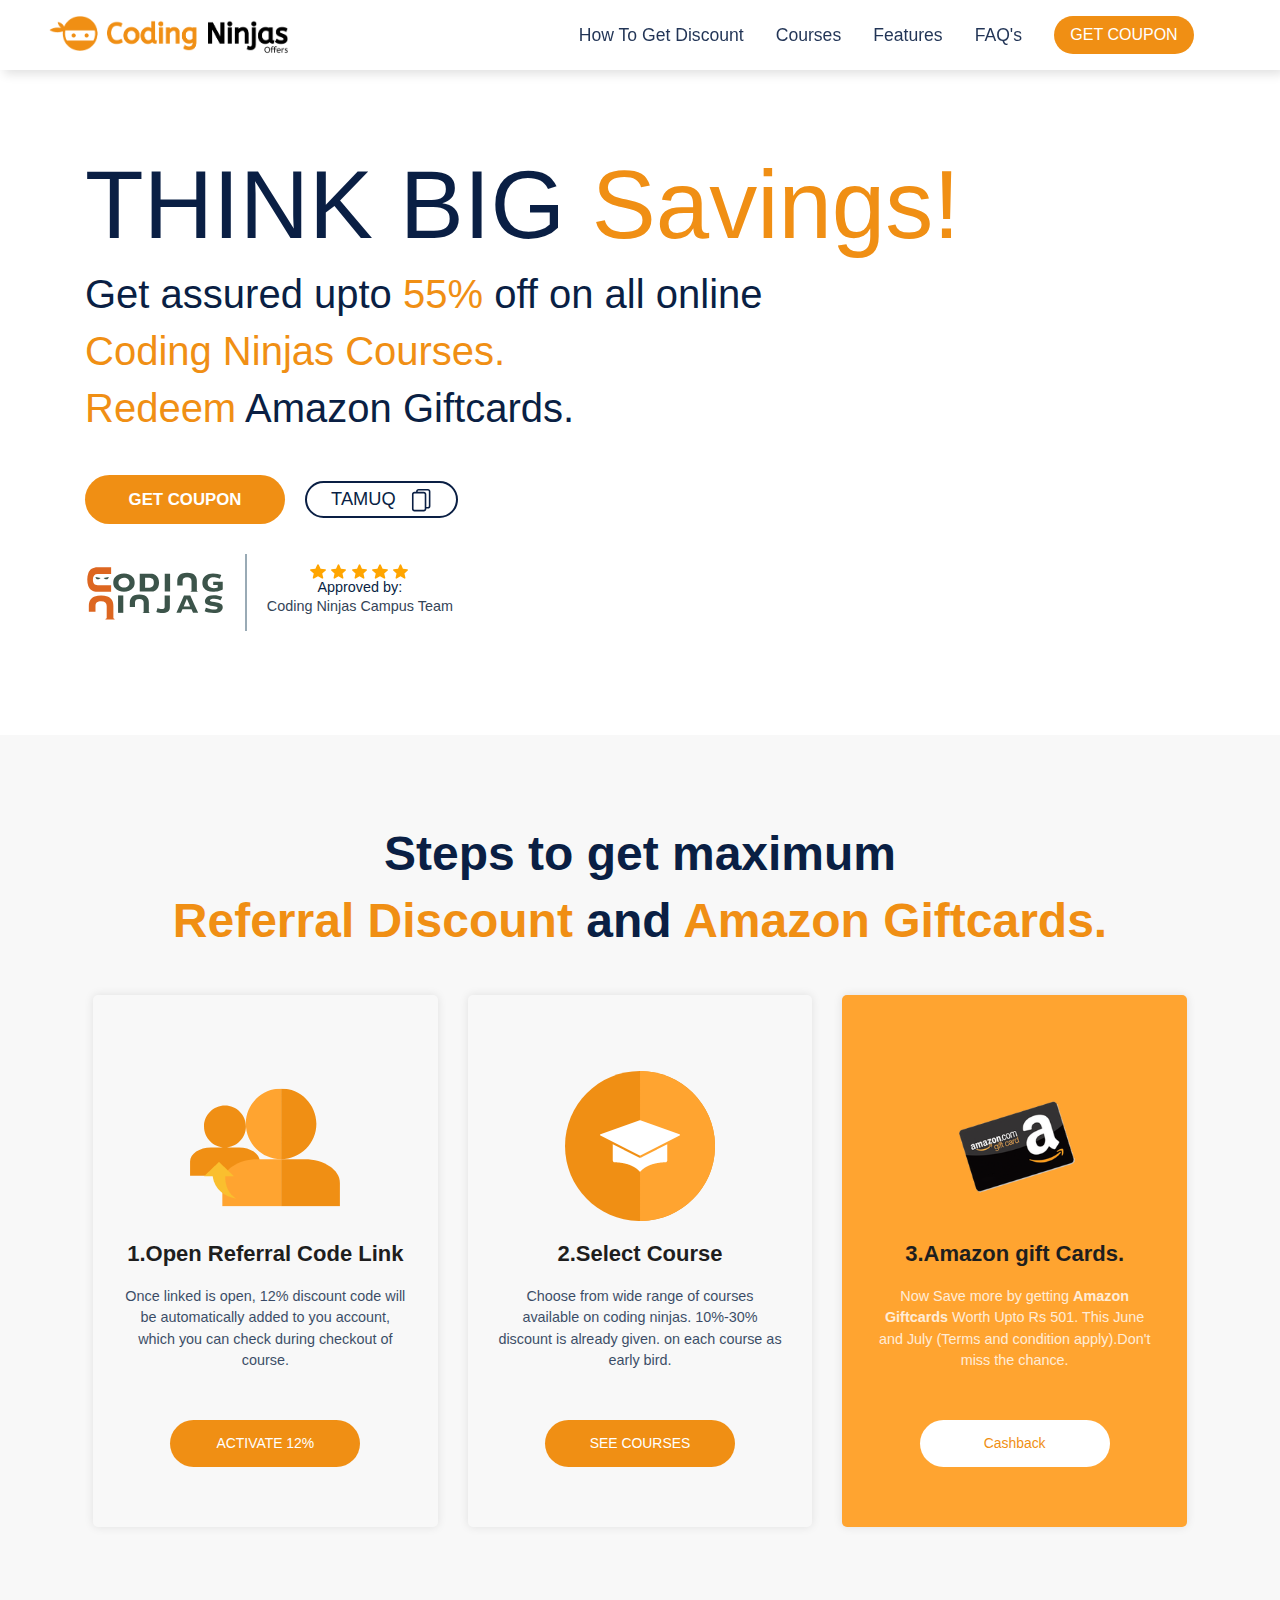
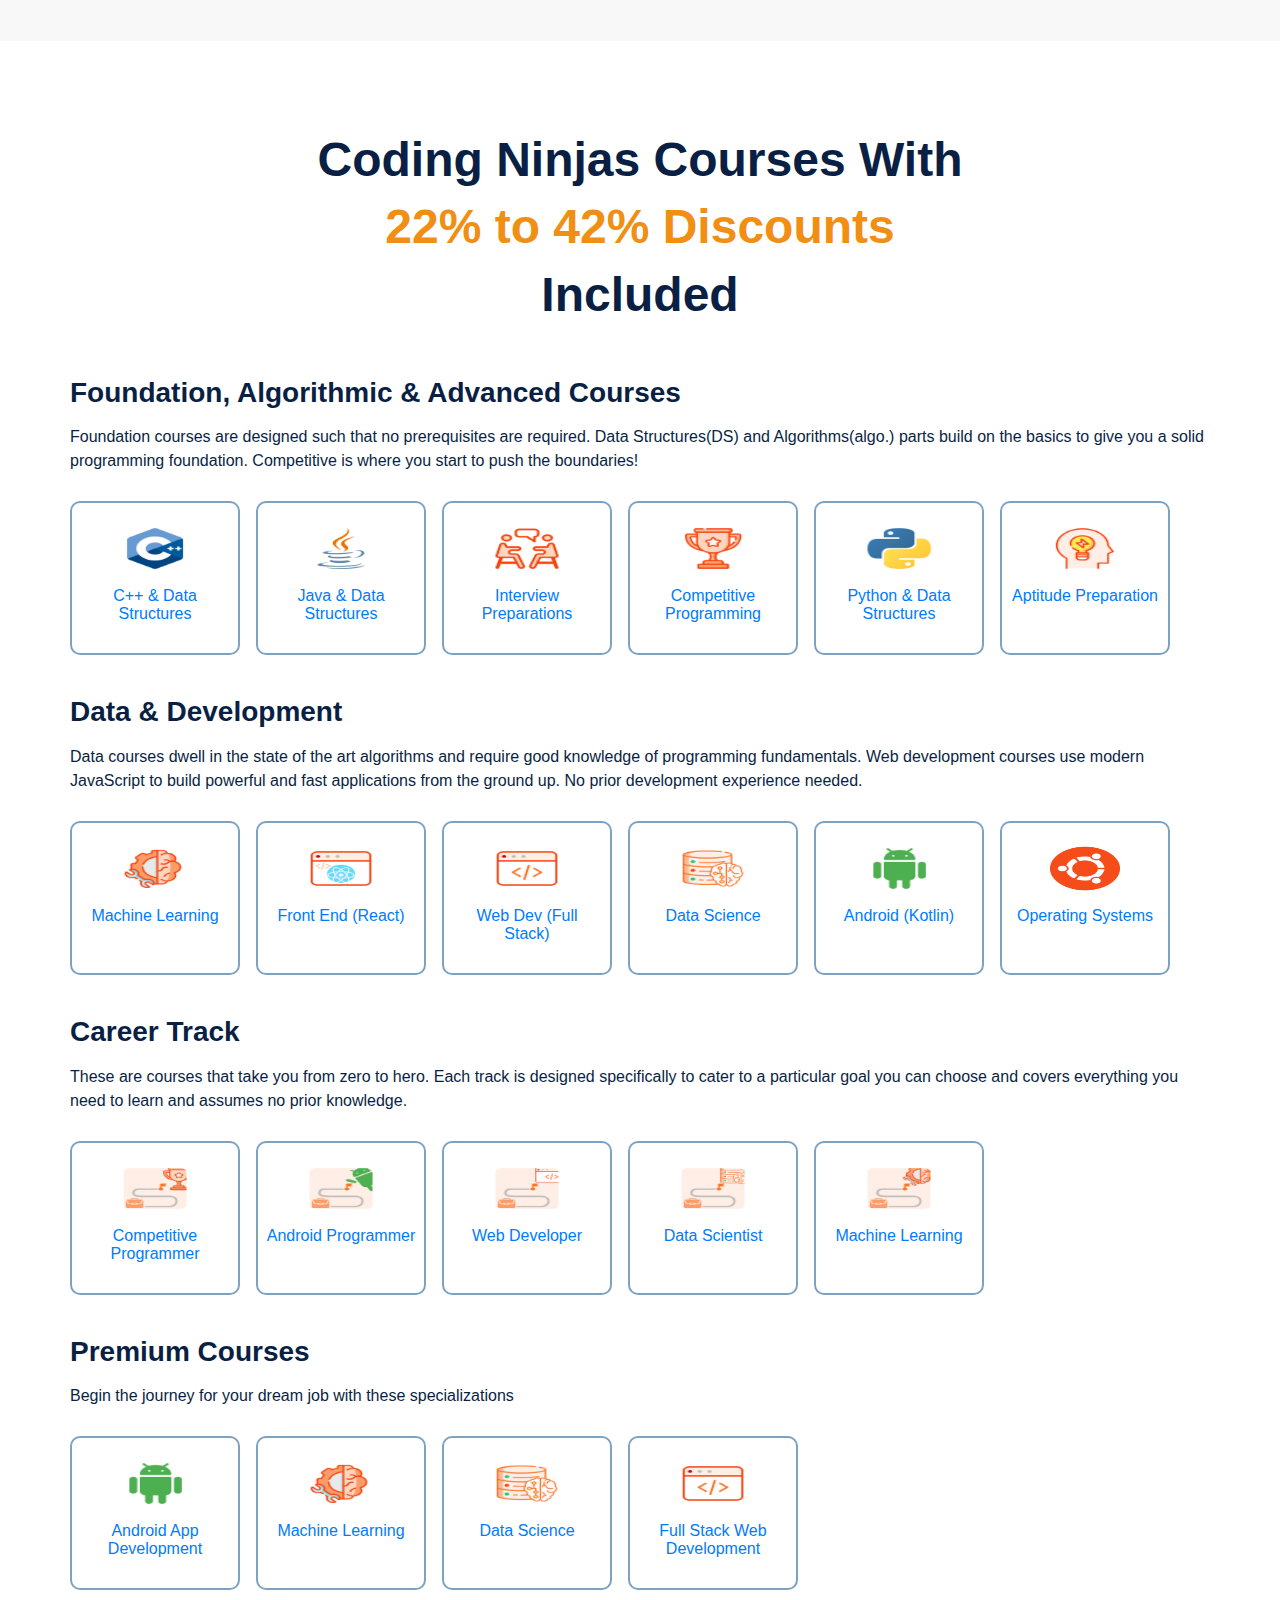
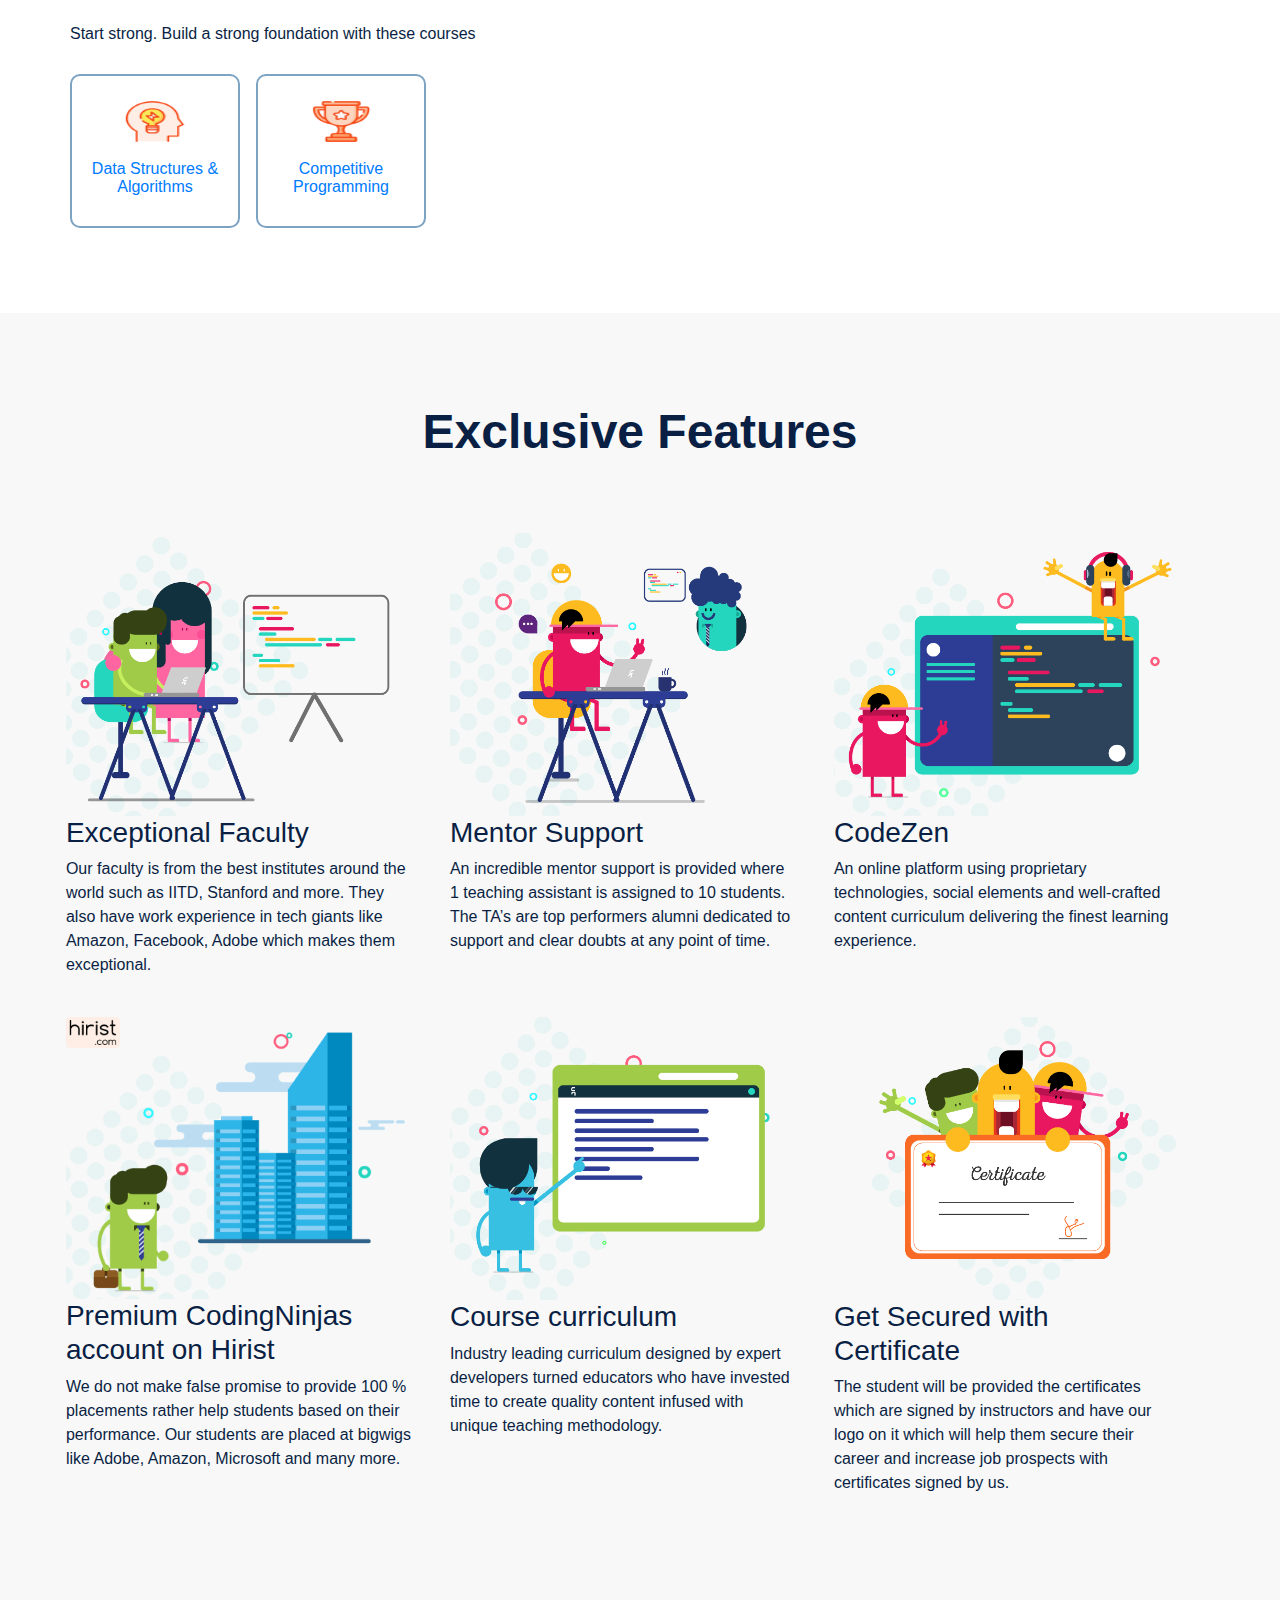
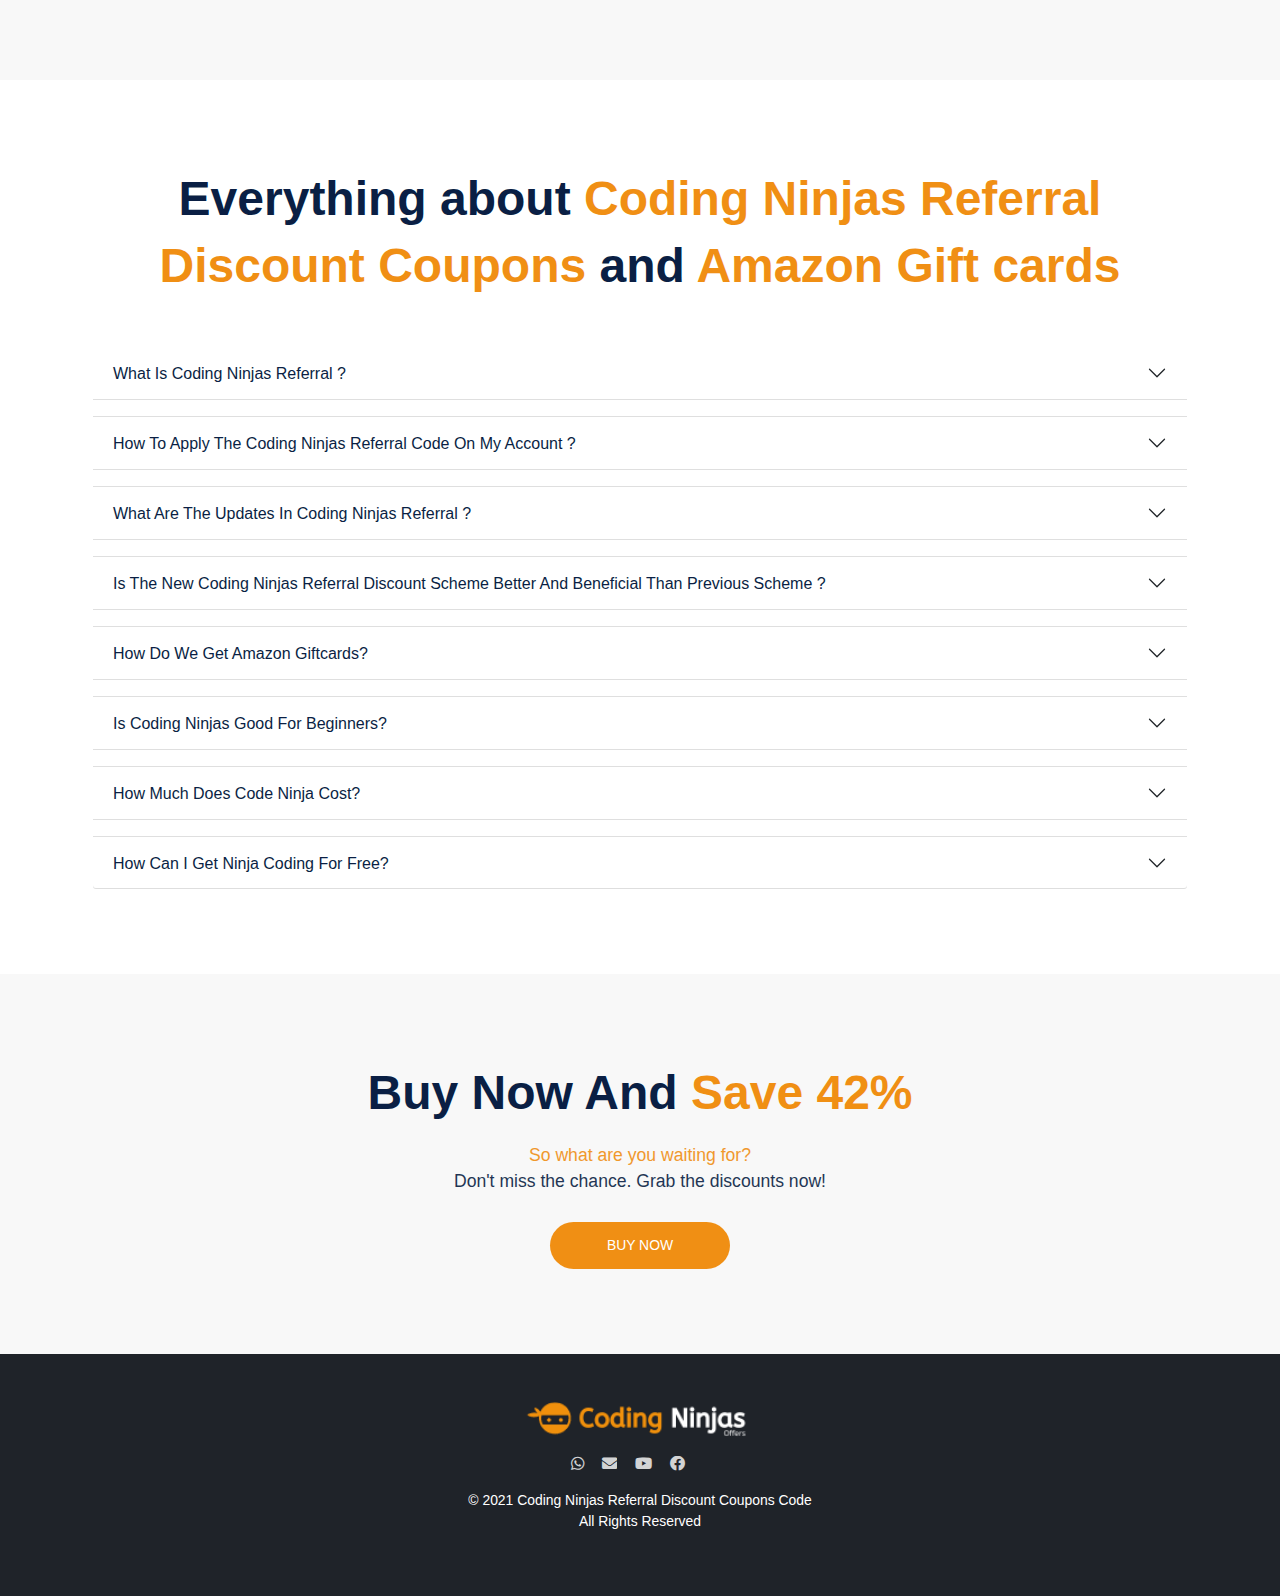
==== commit d3d9f40e: "Udate" ====
--- a/index.html
+++ b/index.html
@@ -4,7 +4,6 @@
 
 <head>
   <meta name="google-site-verification" content="fY3kW2HyEpXi0kNXX2R43YS1RKs7VyToB55kYOK5ih0" />
-   <meta charset="iso-8859-1">
   <meta name="viewport" content="width=device-width, initial-scale=1, shrink-to-fit=no">
   
   <!-- SEO -->
@@ -13,10 +12,12 @@
   <!-- Free Guaranteed Rs 1200 discount coupon for coding ninjas -->
   <meta name="description" content="Use TAMUQ Coding Ninjas Coupon  get 50% instant Discount plus AMAZON GIFTCARDS worth upto Rs 501/- SAVE MAXIMUM Possible Referral Discount.">
 
-  <meta name="keywords" content="coding ninjas,cn offers, referal,coding ninja,ninja coder,ninja promo code,ninja coupon code,coupon code ninja,codingninjaoffers,amazon, amazon voucher, giftcards, referal ">
+  <meta name="keywords" content="can i get coding ninjas course for free ,coding ninjas offers ,best coding ninjas courses,coding ninjas referrals id,coding ninjas referrals bonus,coding ninjas referral code ,coding ninjas referral,coding ninjas offers on c++,
+  coding ninjas offers free,coding ninjas offers free courses,coding ninjas offers for students,coding ninjas offers code,coding ninjas maximum discount windows,coding ninjas maximum discount for students,coding ninjas maximum discount couponcoding ninjas maximum discount code,coding ninjas maximum discount area,coding ninjas maximum discount amount,coding ninjas discount coupons,coding ninjas coupon code,coding ninjas coupon,coding ninjas amazon coupon,coding ninjas amazon,
+  coding ninjas all courses,coding ninjas referral, codingninjas referral, coding ninjas referral code, coding ninjas discount, coding ninjas discounts, coding ninjas discount coupons, coding ninjas coupon, coding ninjas coupon code, coding ninja coupon code, coding ninjas offers, coupon code for coding ninjas, coding ninjas coupons,  coding ninjas referral coupon, coding ninjas affiliate referral, coding ninjas discount link, coding ninjas affiliate referral discount, coding ninjas affiliate, coding ninjas affiliate discount, coding ninjas referral 1200, coding ninjas campus referral, codingreferral, codingninjas referral, coding ninja referral, coding ninja discounts, cnoffers, cn discounts, cn referral, coding ninjas affiliate referral discounts, ninjasreferral, ninjas discounts, ninjasdiscounts, coding ninjas course discounts, coding ninjas refferral">
   <meta property="og:locale" content="en_US">
   <meta property="og:type" content="website">
-  <meta property="og:title" content="Amazon GiftCrads using Coding Ninjas Referral Discount worth upto Rs 501/-">
+  <meta property="og:title" content="Amazon GiftCcards using Coding Ninjas Referral Discount worth upto Rs 501/-">
   <meta property="og:description" content="Enjoy by taking 55% discount And earn amazon giftcards on Coding Ninjas Courses using Coding Ninjas Referral Discount Coupons Code.">
   <meta property="og:url" content="https://codingninjasoffer.me/">
   <meta property="og:site_name" content="Coding Ninjas Offers">
@@ -31,6 +32,15 @@
   gtag('js', new Date());
 
   gtag('config', 'UA-202081792-1');
+</script>
+
+<!-- BING CLARITY -->
+<script type="text/javascript">
+  (function(c,l,a,r,i,t,y){
+      c[a]=c[a]||function(){(c[a].q=c[a].q||[]).push(arguments)};
+      t=l.createElement(r);t.async=1;t.src="https://www.clarity.ms/tag/"+i;
+      y=l.getElementsByTagName(r)[0];y.parentNode.insertBefore(t,y);
+  })(window, document, "clarity", "script", "7lgzirlq2n");
 </script>
 
       <link rel="shortcut icon" href="favicons/favicon-favicon.ico" type="image/x-icon">
@@ -94,15 +104,15 @@
 
   <link rel="dns-prefetch" href="//www.googletagmanager.com">
   <link rel="dns-prefetch" href="//fonts.googleapis.com">
-   <link rel="alternate" type="application/rss+xml" title="Coding Ninjas Offers &raquo; Feed" href="https://ninjacoupon.herokuapp.com">
-  <link rel="alternate" type="application/rss+xml" title="Coding Ninjas Offers &raquo; Comments Feed" href="https://ninjacoupon.herokuapp.com">
-  <link rel="shortlink" href="https://ninjacoupon.herokuapp.com">
+   <link rel="alternate" type="application/rss+xml" title="Coding Ninjas Offers &raquo; Feed" href="https://codingninjasoffer.me">
+  <link rel="alternate" type="application/rss+xml" title="Coding Ninjas Offers &raquo; Comments Feed" href="https://codingninjasoffer.me">
+  <link rel="shortlink" href="https://codingninjasoffer.me">
    <link rel="stylesheet" href="css/bootstrap.min.css">
   <link href="css/assets-app.css" rel="stylesheet">
     <link href="css/assets-courses.css" rel="stylesheet">
     <script src="https://code.jquery.com/jquery-1.10.2.js"></script>
     <link rel="stylesheet" href="https://cdnjs.cloudflare.com/ajax/libs/font-awesome/5.13.0/css/all.min.css">
-    <link rel="shortcut icon" type="image/png" href="/favicon.png"/>
+    <link rel="shortcut icon" type="image/png" href="images/favicon.png"/>
   <meta name="generator" content="Site Kit by Google 1.16.0">
   
 </head>
@@ -911,7 +921,9 @@
          <div class="container mr-lg-4 mt-3">
            <ul class="block-44__extra-links d-flex list-unstyled p-0">
              <li class="mx-2">
-               <a href="https://wa.me/916386626566?text=CodingNinjasOffers%20" target="_blank" class="block-44__link m-0">
+               <a href="https://wa.me/919506305572
+               
+               ?text=CodingNinjasOffers%20" target="_blank" class="block-44__link m-0">
                  <i class="fab fa-whatsapp"></i>
                </a>
              </li>
